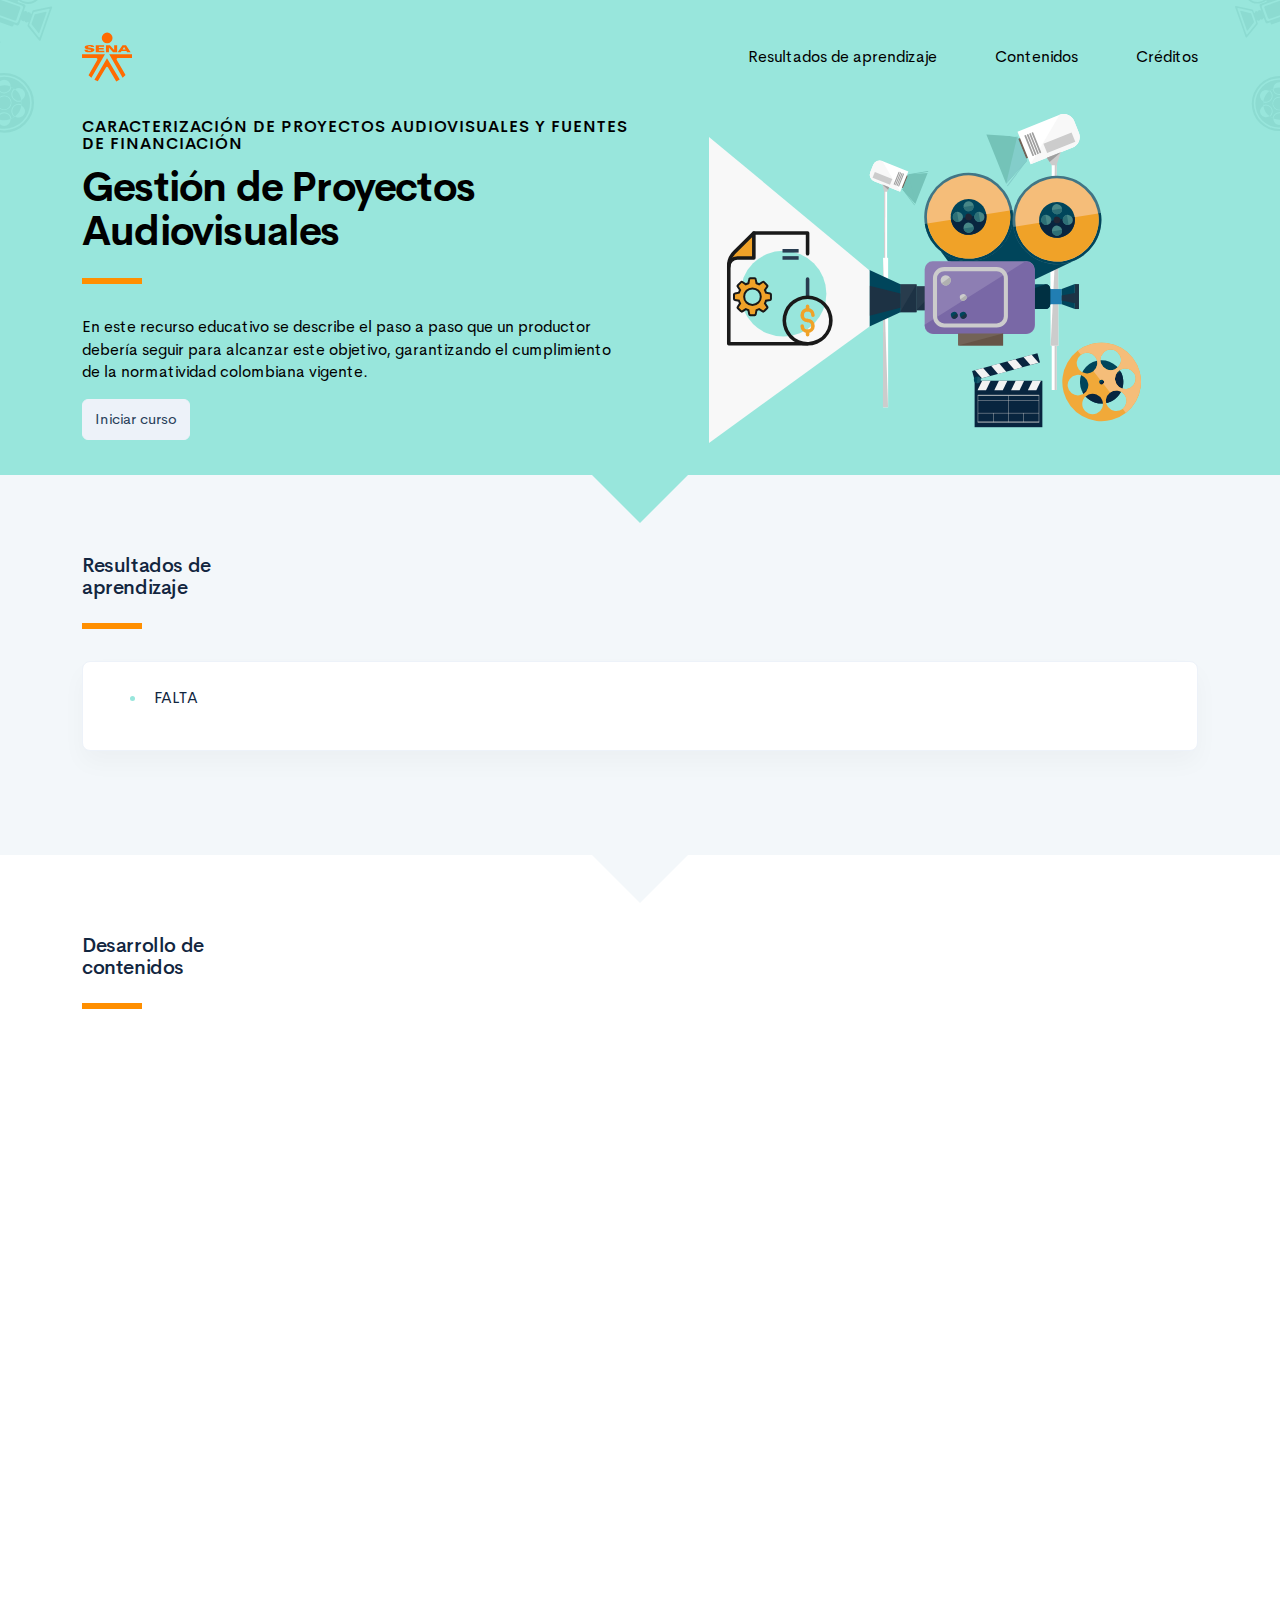
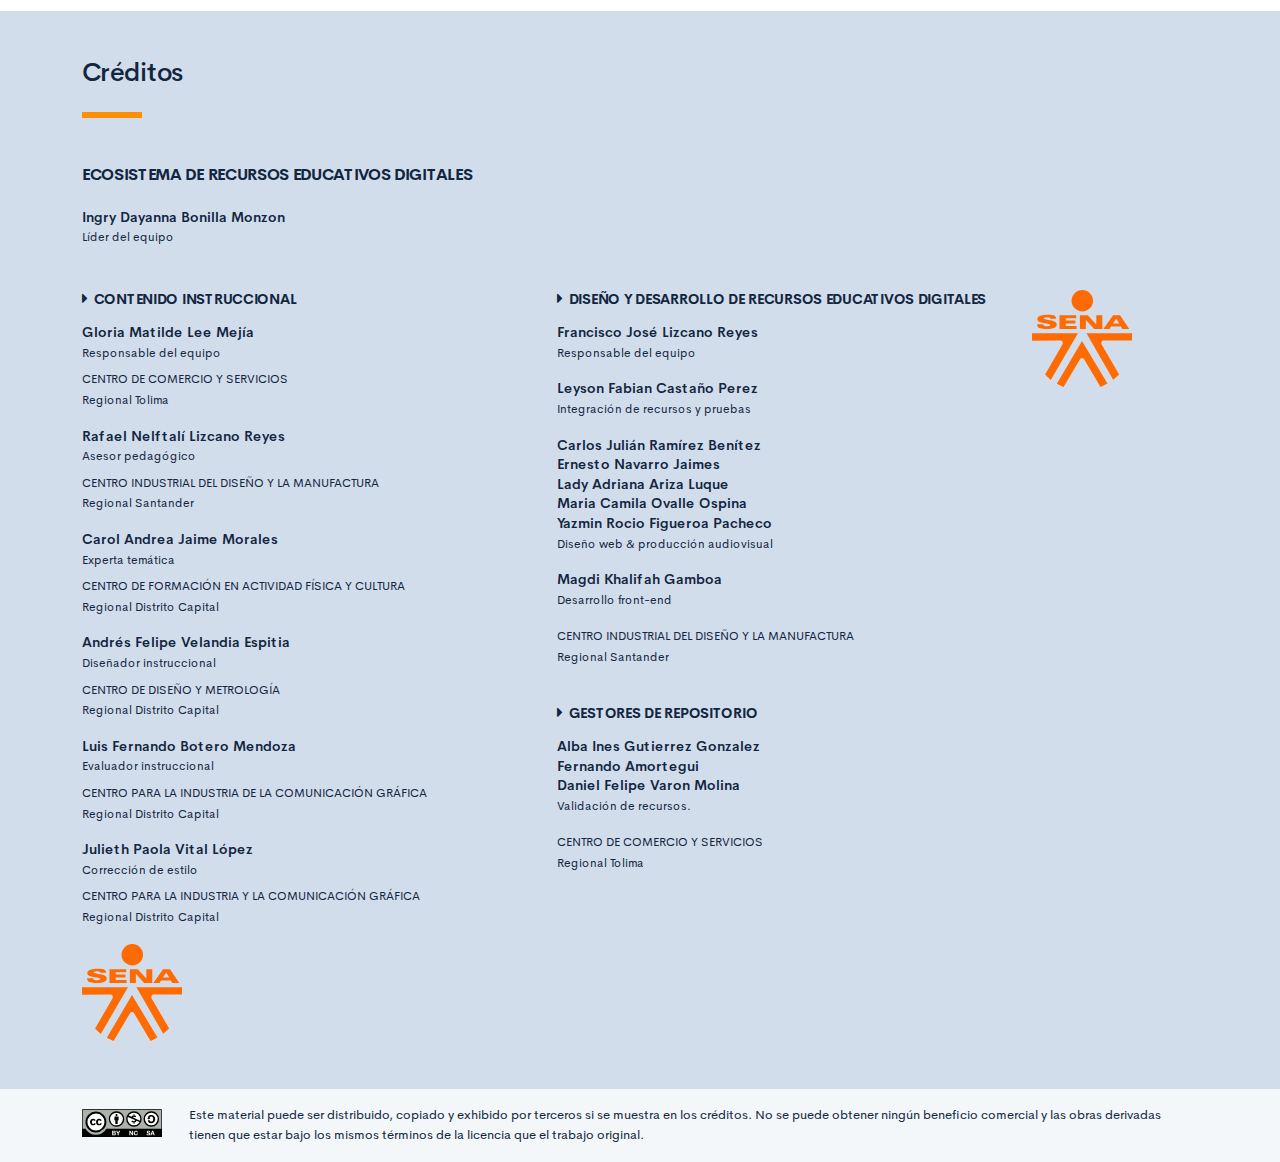
==== public/index.html @ c2b8467c "Cargue de contenidos" ====
<!DOCTYPE html>
<html lang="es">
    <head>
        <meta charset="UTF-8">
        <meta name="viewport" content="width=device-width, user-scalable=no, initial-scale=1.0, maximum-scale=1.0, minimum-scale=1.0">
        <title>Gestión de Proyectos Audiovisuales</title>
        <meta meta name="description" content="Caracterización de Proyectos Audiovisuales y Fuentes de Financiación.">
        <link rel="icon" type="image/svg+xml" href="assets/images/logos/senaLogo.svg">
        <link rel="stylesheet" href="assets/fonts/feather/feather.css">
        <link rel="stylesheet" href="assets/fonts/fontawesome/css/font-awesome.css">
        <link href="assets/css/fancybox.css" rel="stylesheet">
        <link href="assets/css/animate.css" rel="stylesheet">
        <link rel="stylesheet" href="assets/css/main.css">
    </head>
    <body class="theme-dark page-header-textura" id="page-home">
        <header class="curso-presentacion page-header" id="CursoPresentacion">
            <div class="page-textura">
                <div class="container">
                    <div class="curso-topbar justify-content-center justify-content-md-between"><a class="curso-topbar__logo"><svg xmlns="http://www.w3.org/2000/svg" width="168.273" height="164.177" viewBox="0 0 168.273 164.177">
                                <path id="SENA_LOGO" data-name="SENA LOGO" d="M85.349,1a18.09,18.09,0,1,0,18.09,18.09h0A18.1,18.1,0,0,0,85.349,1ZM25.617,42.983a33.722,33.722,0,0,0-9.386,1.024,11.156,11.156,0,0,0-5.12,2.56A5.346,5.346,0,0,0,10.086,52.2c.683,1.707,2.56,2.9,4.608,3.584,4.437,1.536,9.386,1.877,13.994,2.731a5.1,5.1,0,0,1,2.389,1.024,1.369,1.369,0,0,1-.683,2.048,9.146,9.146,0,0,1-5.291.683A8.354,8.354,0,0,1,20.5,61.244a1.962,1.962,0,0,1-.853-2.389H9.233A7.663,7.663,0,0,0,10.6,63.463a7.59,7.59,0,0,0,4.267,2.389A28.541,28.541,0,0,0,23.4,66.876,52.426,52.426,0,0,0,35,66.023a11.043,11.043,0,0,0,5.8-2.9,5.358,5.358,0,0,0-1.365-8.533,21.267,21.267,0,0,0-5.8-2.048c-3.072-.683-5.973-1.024-9.045-1.536a9.114,9.114,0,0,1-3.072-.853,1.226,1.226,0,0,1,0-2.219,9.369,9.369,0,0,1,4.437-.683,10.554,10.554,0,0,1,4.608.853A1.877,1.877,0,0,1,31.59,49.81h9.9a5.669,5.669,0,0,0-1.195-3.584A8.875,8.875,0,0,0,35.515,43.5c-3.584-.341-6.827-.512-9.9-.512Zm21.333.683V67.217H75.792V62.1H57.531V57.489H73.744V52.54H57.531V48.786H75.109v-5.12Zm47.615,0H81.253V67.217H91.322V51.346l13.824,15.872h13.824V43.666H108.9v15.7Zm42.495,0L120.676,67.217h10.581l2.56-4.267H150.2l2.389,4.267h11.776l-15.53-23.551ZM142.35,49.3l5.12,8.533h-10.41ZM.7,74.044l.171,12.8L49,86.673c2.389.512,3.925,2.048,3.413,5.8l-29.7,51.711,9.557,9.045L78.01,74.044Zm91.646,0L137.4,152.89l9.9-8.874L117.433,92.3c-.512-3.584.853-5.291,3.413-5.8l48.127.171V74.044ZM84.837,87.185,42.512,159.546l11.264,5.461,28.159-47.615a4.283,4.283,0,0,1,2.9-1.195,4.681,4.681,0,0,1,3.072,1.195l28.159,47.786,11.605-5.973Z" transform="translate(-0.7 -1)" fill="#FF6B00" />
                            </svg>
                        </a><a class="curso-topbar__menubar collapsed btn-menu-responsive d-none" data-toggle="collapse" href="#curso-topbar__nav" aria-expanded="false"><span></span><span></span><span></span></a>
                        <nav class="curso-topbar__nav collapse show d-none d-md-block" id="curso-topbar__nav">
                            <ul class="curso-topbar__list">
                                <li class="curso-topbar__item"><a class="curso-topbar__link" href="#ResultadosAprendizaje"><span class="text-black">Resultados de aprendizaje</span></a></li>
                                <li class="curso-topbar__item"><a class="curso-topbar__link" href="#IndiceTematico"><span class="text-black">Contenidos</span></a></li>
                                <li class="curso-topbar__item"><a class="curso-topbar__link" href="#Creditos"><span class="text-black">Créditos</span></a></li>
                            </ul>
                        </nav>
                    </div>
                    <!--include includes/page-home_header.pug                -->
                    <div class="curso-portada">
                        <div class="row align-items-center">
                            <div class="col-12 col-lg-6">
                                <h3 class="curso-subtitulo" id="curso-titulo-componente">Caracterización de Proyectos Audiovisuales y Fuentes de Financiación</h3>
                                <h1 class="curso-titulo" id="curso-titulo-tema">Gestión de Proyectos Audiovisuales</h1>
                                <div class="brand-line-primary"></div>
                                <p class="curso-descripcion">En este recurso educativo se describe el paso a paso que un productor debería seguir para alcanzar este objetivo, garantizando el cumplimiento de la normatividad colombiana vigente.</p><a class="curso-btn-iniciar btn btn-light" href="main.html"><span>Iniciar curso</span></a>
                            </div>
                            <div class="col-12 col-lg-6 text-center">
                                <div class="d-none d-lg-block"><img class="curso-imagen" src="assets/images/header/header_media.svg" /></div>
                            </div>
                        </div>
                    </div>
                </div>
            </div>
        </header>
        <section class="curso-resultados section bg-base-light" id="ResultadosAprendizaje">
            <div class="container">
                <h2> Resultados de <br>aprendizaje</h2>
                <div class="brand-line-primary"></div>
                <div class="card resultado-item">
                    <div class="card-body">
                        <ul class="bg-color-dark">
                            <li> <span>FALTA</span></li>
                        </ul>
                    </div>
                </div>
            </div>
        </section>
        <section class="curso-indice-tematico section" id="IndiceTematico">
            <div class="container">
                <h2>Desarrollo de <br>contenidos</h2>
                <div class="brand-line-primary"></div>
                <div class="row justify-content-center">
                    <div class="col-12 col-sm-10">
                        <div class="card wow flipInX" data-wow-delay=".4s">
                            <div class="card-body">
                                <ul class="list-group list-group-flush list my-n3 nav-temas">
                                    <li class="list-group-item nav-tema-item">
                                        <div class="row align-items-center">
                                            <div class="col-auto">
                                                <div class="avatar avatar-sm"><span class="nav-tema-item__icon avatar-title font-size-lg bg-secondary-soft rounded-circle text-primary font-weight-bold"> <i class="fa fa-play"></i></span></div>
                                            </div>
                                            <div class="col ml-n2"><span class="nav-tema-item__titulo"> <a href="main.html#page/introduccion/">Introducción</a></span></div>
                                            <div class="col-auto"> <a class="btn btn-light nav-tema-item__btn" href="main.html#page/introduccion/">Ver más</a></div>
                                        </div>
                                    </li>
                                    <li class="list-group-item nav-tema-item">
                                        <div class="row align-items-center">
                                            <div class="col-auto">
                                                <div class="avatar avatar-sm"><span class="nav-tema-item__icon avatar-title font-size-lg bg-secondary-soft rounded-circle text-primary font-weight-bold">1</span></div>
                                            </div>
                                            <div class="col ml-n2"><span class="nav-tema-item__titulo"> <a href="main.html#page/tema-1/">Fuentes de financiación</a></span></div>
                                            <div class="col-auto"> <a class="btn btn-light nav-tema-item__btn" href="main.html#page/tema-1/">Ver más</a></div>
                                        </div>
                                    </li>
                                    <li class="list-group-item nav-tema-item">
                                        <div class="row align-items-center">
                                            <div class="col-auto">
                                                <div class="avatar avatar-sm"><span class="nav-tema-item__icon avatar-title font-size-lg bg-secondary-soft rounded-circle text-primary font-weight-bold">2</span></div>
                                            </div>
                                            <div class="col ml-n2"><span class="nav-tema-item__titulo"> <a href="main.html#page/tema-2/">Estructura y cronograma de un proyecto audiovisual</a></span></div>
                                            <div class="col-auto"> <a class="btn btn-light nav-tema-item__btn" href="main.html#page/tema-2/">Ver más</a></div>
                                        </div>
                                    </li>
                                    <li class="list-group-item nav-tema-item">
                                        <div class="row align-items-center">
                                            <div class="col-auto">
                                                <div class="avatar avatar-sm"><span class="nav-tema-item__icon avatar-title font-size-lg bg-secondary-soft rounded-circle text-primary font-weight-bold">3</span></div>
                                            </div>
                                            <div class="col ml-n2"><span class="nav-tema-item__titulo"> <a href="main.html#page/tema-3/">Plan de promoción de un proyecto audiovisual</a></span></div>
                                            <div class="col-auto"> <a class="btn btn-light nav-tema-item__btn" href="main.html#page/tema-3/">Ver más</a></div>
                                        </div>
                                    </li>
                                    <li class="list-group-item nav-tema-item">
                                        <div class="row align-items-center">
                                            <div class="col-auto">
                                                <div class="avatar avatar-sm"><span class="nav-tema-item__icon avatar-title font-size-lg bg-secondary-soft rounded-circle text-primary font-weight-bold">4</span></div>
                                            </div>
                                            <div class="col ml-n2"><span class="nav-tema-item__titulo"> <a href="main.html#page/tema-4/">Presupuesto de un proyecto audiovisual</a></span></div>
                                            <div class="col-auto"> <a class="btn btn-light nav-tema-item__btn" href="main.html#page/tema-4/">Ver más</a></div>
                                        </div>
                                    </li>
                                    <li class="list-group-item nav-tema-item">
                                        <div class="row align-items-center">
                                            <div class="col-auto">
                                                <div class="avatar avatar-sm"><span class="nav-tema-item__icon avatar-title font-size-lg bg-secondary-soft rounded-circle text-primary font-weight-bold"> <i class="fa fa-question"></i></span></div>
                                            </div>
                                            <div class="col ml-n2"><span class="nav-tema-item__titulo"> <a href="main.html#page/actividad-1/">Actividad didáctica</a></span></div>
                                            <div class="col-auto"> <a class="btn btn-light nav-tema-item__btn" href="main.html#page/actividad-1/">Ver más</a></div>
                                        </div>
                                    </li>
                                </ul>
                            </div>
                        </div>
                    </div>
                </div>
            </div>
        </section>
        <footer class="footer" id="Creditos">
            <div class="container">
                <h1>Créditos </h1>
                <div class="brand-line-primary"></div>
                <div class="row">
                    <div class="col-12 col-md-5">
                        <h3 class="footer-subtitulo mb-4">ECOSISTEMA DE RECURSOS EDUCATIVOS DIGITALES </h3>
                        <p class="footer-texto mb-2"><strong>Ingry Dayanna Bonilla Monzon </strong><br /> <span class="text-small">Líder del equipo</span></p>
                    </div>
                </div>
                <div class="row mt-5">
                    <div class="col-12 col-md-5">
                        <h4 class="footer-subtitulo-2 mt-0">
                            <div class="fa fa-caret-right mr-2"></div>Contenido Instruccional
                        </h4>
                        <p class="footer-texto mb-2"><strong>Gloria Matilde Lee Mejía </strong><br /> <span class="text-small">Responsable del equipo</span></p>
                        <p class="footer-texto"><span class="text-small text-uppercase">Centro de Comercio y Servicios</span><br /><span class="text-small">Regional Tolima</span></p>
                        <p class="footer-texto mb-2"><strong>Rafael Nelftalí Lizcano Reyes</strong><br /> <span class="text-small">Asesor pedagógico<br /></span></p>
                        <p class="footer-texto"><span class="text-small text-uppercase">CENTRO INDUSTRIAL DEL DISEÑO Y LA MANUFACTURA </span><br /><span class="text-small">Regional Santander </span></p>
                        <p class="footer-texto mb-2"><strong>Carol Andrea Jaime Morales </strong><br /><span class="text-small">Experta temática<br /></span></p>
                        <p class="footer-texto"><span class="text-small text-uppercase">Centro de Formación en Actividad Física y Cultura </span><br /><span class="text-small">Regional Distrito Capital</span></p>
                        <p class="footer-texto mb-2"><strong>Andrés Felipe Velandia Espitia</strong><br /> <span class="text-small">Diseñador instruccional<br /></span></p>
                        <p class="footer-texto"><span class="text-small text-uppercase">Centro de Diseño y Metrología </span><br /><span class="text-small">Regional Distrito Capital</span></p>
                        <p class="footer-texto mb-2"><strong>Luis Fernando Botero Mendoza </strong><br /> <span class="text-small">Evaluador instruccional<br /></span></p>
                        <p class="footer-texto"><span class="text-small text-uppercase">Centro para la Industria de la Comunicación Gráfica</span><br /><span class="text-small">Regional Distrito Capital</span></p>
                        <p class="footer-texto mb-2"><strong>Julieth Paola Vital López</strong><br /> <span class="text-small">Corrección de estilo<br /></span></p>
                        <p class="footer-texto"><span class="text-small text-uppercase">Centro para la Industria y la Comunicación Gráfica </span><br /><span class="text-small">Regional Distrito Capital </span></p>
                    </div>
                    <div class="col-12 col-md-5">
                        <h4 class="footer-subtitulo-2 mt-0">
                            <div class="fa fa-caret-right mr-2"></div>Diseño y desarrollo de recursos educativos digitales
                        </h4>
                        <p class="footer-texto"><strong>Francisco José Lizcano Reyes </strong><br /> <span class="text-small">Responsable del equipo<br /></span></p>
                        <p class="footer-texto"><strong>Leyson Fabian Castaño Perez</strong><br /> <span class="text-small">Integración de recursos y pruebas<br /></span></p>
                        <p class="footer-texto"> <strong>Carlos Julián Ramírez Benítez</strong><br />
                            <strong>Ernesto Navarro Jaimes</strong><br />
                            <strong>Lady Adriana Ariza Luque </strong><br />
                            <strong>Maria Camila Ovalle Ospina </strong><br />
                            <strong>Yazmin Rocio Figueroa Pacheco</strong><br /><span class="text-small">Diseño web & producción audiovisual<br /></span></p>
                        <p class="footer-texto"><strong>Magdi Khalifah Gamboa</strong><br /> <span class="text-small">Desarrollo front-end<br /></span></p>
                        <p class="footer-texto"><span class="text-small text-uppercase">CENTRO INDUSTRIAL DEL DISEÑO Y LA MANUFACTURA </span><br /><span class="text-small">Regional Santander</span></p>
                        <h4 class="footer-subtitulo-2 mt-5">
                            <div class="fa fa-caret-right mr-2"></div>Gestores de repositorio
                        </h4>
                        <p class="footer-texto"><strong>Alba Ines Gutierrez Gonzalez </strong><br />
                            <strong>Fernando Amortegui </strong><br />
                            <strong>Daniel Felipe Varon Molina </strong><br /> <span class="text-small">Validación de recursos.<br /></span></p>
                        <p class="footer-texto"><span class="text-small text-uppercase">Centro de comercio y servicios </span><br /><span class="text-small">Regional Tolima</span></p>
                    </div>
                    <div class="col-12 col-md-2">
                        <div class="d-flex flex-column justify-content-center"><img src="assets/images/logos/senaLogo.svg" style="max-width:100px" /></div>
                    </div>
                    <div class="col-12 col-md-2">
                        <div class="d-flex flex-column justify-content-center"><img src="assets/images/logos/senaLogo.svg" style="max-width:100px" /></div>
                    </div>
                </div>
            </div>
        </footer>
        <section id="cc">
            <div class="container">
                <div class="d-flex flex-column flex-sm-row"><span class="pr-3"><i class="icon cc"></i></span><span>Este material puede ser distribuido, copiado y exhibido por terceros si se muestra en los créditos. No se puede obtener ningún beneficio comercial y las obras derivadas tienen que estar bajo los mismos términos de la licencia que el trabajo original.</span></div>
            </div>
        </section>
        <script src="assets/js/vendor.js"></script>
        <script src="assets/js/global.js"> </script>
        <script src="assets/js/pages.js"></script>
    </body>
</html>
---- public/assets/fonts/feather/feather.css ----
@font-face {
  font-family: 'Feather';
  src:
    url('fonts/Feather.ttf?sdxovp') format('truetype'),
    url('fonts/Feather.woff?sdxovp') format('woff'),
    url('fonts/Feather.svg?sdxovp#Feather') format('svg');
  font-weight: normal;
  font-style: normal;
}

.fe {
  /* use !important to prevent issues with browser extensions that change fonts */
  font-family: 'Feather' !important;
  speak: none;
  font-style: normal;
  font-weight: normal;
  font-variant: normal;
  text-transform: none;
  line-height: 1;

  /* Better Font Rendering =========== */
  -webkit-font-smoothing: antialiased;
  -moz-osx-font-smoothing: grayscale;
}

.fe-activity:before {
  content: "\e900";
}
.fe-airplay:before {
  content: "\e901";
}
.fe-alert-circle:before {
  content: "\e902";
}
.fe-alert-octagon:before {
  content: "\e903";
}
.fe-alert-triangle:before {
  content: "\e904";
}
.fe-align-center:before {
  content: "\e905";
}
.fe-align-justify:before {
  content: "\e906";
}
.fe-align-left:before {
  content: "\e907";
}
.fe-align-right:before {
  content: "\e908";
}
.fe-anchor:before {
  content: "\e909";
}
.fe-aperture:before {
  content: "\e90a";
}
.fe-archive:before {
  content: "\e90b";
}
.fe-arrow-down:before {
  content: "\e90c";
}
.fe-arrow-down-circle:before {
  content: "\e90d";
}
.fe-arrow-down-left:before {
  content: "\e90e";
}
.fe-arrow-down-right:before {
  content: "\e90f";
}
.fe-arrow-left:before {
  content: "\e910";
}
.fe-arrow-left-circle:before {
  content: "\e911";
}
.fe-arrow-right:before {
  content: "\e912";
}
.fe-arrow-right-circle:before {
  content: "\e913";
}
.fe-arrow-up:before {
  content: "\e914";
}
.fe-arrow-up-circle:before {
  content: "\e915";
}
.fe-arrow-up-left:before {
  content: "\e916";
}
.fe-arrow-up-right:before {
  content: "\e917";
}
.fe-at-sign:before {
  content: "\e918";
}
.fe-award:before {
  content: "\e919";
}
.fe-bar-chart:before {
  content: "\e91a";
}
.fe-bar-chart-2:before {
  content: "\e91b";
}
.fe-battery:before {
  content: "\e91c";
}
.fe-battery-charging:before {
  content: "\e91d";
}
.fe-bell:before {
  content: "\e91e";
}
.fe-bell-off:before {
  content: "\e91f";
}
.fe-bluetooth:before {
  content: "\e920";
}
.fe-bold:before {
  content: "\e921";
}
.fe-book:before {
  content: "\e922";
}
.fe-book-open:before {
  content: "\e923";
}
.fe-bookmark:before {
  content: "\e924";
}
.fe-box:before {
  content: "\e925";
}
.fe-briefcase:before {
  content: "\e926";
}
.fe-calendar:before {
  content: "\e927";
}
.fe-camera:before {
  content: "\e928";
}
.fe-camera-off:before {
  content: "\e929";
}
.fe-cast:before {
  content: "\e92a";
}
.fe-check:before {
  content: "\e92b";
}
.fe-check-circle:before {
  content: "\e92c";
}
.fe-check-square:before {
  content: "\e92d";
}
.fe-chevron-down:before {
  content: "\e92e";
}
.fe-chevron-left:before {
  content: "\e92f";
}
.fe-chevron-right:before {
  content: "\e930";
}
.fe-chevron-up:before {
  content: "\e931";
}
.fe-chevrons-down:before {
  content: "\e932";
}
.fe-chevrons-left:before {
  content: "\e933";
}
.fe-chevrons-right:before {
  content: "\e934";
}
.fe-chevrons-up:before {
  content: "\e935";
}
.fe-chrome:before {
  content: "\e936";
}
.fe-circle:before {
  content: "\e937";
}
.fe-clipboard:before {
  content: "\e938";
}
.fe-clock:before {
  content: "\e939";
}
.fe-cloud:before {
  content: "\e93a";
}
.fe-cloud-drizzle:before {
  content: "\e93b";
}
.fe-cloud-lightning:before {
  content: "\e93c";
}
.fe-cloud-off:before {
  content: "\e93d";
}
.fe-cloud-rain:before {
  content: "\e93e";
}
.fe-cloud-snow:before {
  content: "\e93f";
}
.fe-code:before {
  content: "\e940";
}
.fe-codepen:before {
  content: "\e941";
}
.fe-command:before {
  content: "\e942";
}
.fe-compass:before {
  content: "\e943";
}
.fe-copy:before {
  content: "\e944";
}
.fe-corner-down-left:before {
  content: "\e945";
}
.fe-corner-down-right:before {
  content: "\e946";
}
.fe-corner-left-down:before {
  content: "\e947";
}
.fe-corner-left-up:before {
  content: "\e948";
}
.fe-corner-right-down:before {
  content: "\e949";
}
.fe-corner-right-up:before {
  content: "\e94a";
}
.fe-corner-up-left:before {
  content: "\e94b";
}
.fe-corner-up-right:before {
  content: "\e94c";
}
.fe-cpu:before {
  content: "\e94d";
}
.fe-credit-card:before {
  content: "\e94e";
}
.fe-crop:before {
  content: "\e94f";
}
.fe-crosshair:before {
  content: "\e950";
}
.fe-database:before {
  content: "\e951";
}
.fe-delete:before {
  content: "\e952";
}
.fe-disc:before {
  content: "\e953";
}
.fe-dollar-sign:before {
  content: "\e954";
}
.fe-download:before {
  content: "\e955";
}
.fe-download-cloud:before {
  content: "\e956";
}
.fe-droplet:before {
  content: "\e957";
}
.fe-edit:before {
  content: "\e958";
}
.fe-edit-2:before {
  content: "\e959";
}
.fe-edit-3:before {
  content: "\e95a";
}
.fe-external-link:before {
  content: "\e95b";
}
.fe-eye:before {
  content: "\e95c";
}
.fe-eye-off:before {
  content: "\e95d";
}
.fe-facebook:before {
  content: "\e95e";
}
.fe-fast-forward:before {
  content: "\e95f";
}
.fe-feather:before {
  content: "\e960";
}
.fe-file:before {
  content: "\e961";
}
.fe-file-minus:before {
  content: "\e962";
}
.fe-file-plus:before {
  content: "\e963";
}
.fe-file-text:before {
  content: "\e964";
}
.fe-film:before {
  content: "\e965";
}
.fe-filter:before {
  content: "\e966";
}
.fe-flag:before {
  content: "\e967";
}
.fe-folder:before {
  content: "\e968";
}
.fe-folder-minus:before {
  content: "\e969";
}
.fe-folder-plus:before {
  content: "\e96a";
}
.fe-gift:before {
  content: "\e96b";
}
.fe-git-branch:before {
  content: "\e96c";
}
.fe-git-commit:before {
  content: "\e96d";
}
.fe-git-merge:before {
  content: "\e96e";
}
.fe-git-pull-request:before {
  content: "\e96f";
}
.fe-github:before {
  content: "\e970";
}
.fe-gitlab:before {
  content: "\e971";
}
.fe-globe:before {
  content: "\e972";
}
.fe-grid:before {
  content: "\e973";
}
.fe-hard-drive:before {
  content: "\e974";
}
.fe-hash:before {
  content: "\e975";
}
.fe-headphones:before {
  content: "\e976";
}
.fe-heart:before {
  content: "\e977";
}
.fe-help-circle:before {
  content: "\e978";
}
.fe-home:before {
  content: "\e979";
}
.fe-image:before {
  content: "\e97a";
}
.fe-inbox:before {
  content: "\e97b";
}
.fe-info:before {
  content: "\e97c";
}
.fe-instagram:before {
  content: "\e97d";
}
.fe-italic:before {
  content: "\e97e";
}
.fe-layers:before {
  content: "\e97f";
}
.fe-layout:before {
  content: "\e980";
}
.fe-life-buoy:before {
  content: "\e981";
}
.fe-link:before {
  content: "\e982";
}
.fe-link-2:before {
  content: "\e983";
}
.fe-linkedin:before {
  content: "\e984";
}
.fe-list:before {
  content: "\e985";
}
.fe-loader:before {
  content: "\e986";
}
.fe-lock:before {
  content: "\e987";
}
.fe-log-in:before {
  content: "\e988";
}
.fe-log-out:before {
  content: "\e989";
}
.fe-mail:before {
  content: "\e98a";
}
.fe-map:before {
  content: "\e98b";
}
.fe-map-pin:before {
  content: "\e98c";
}
.fe-maximize:before {
  content: "\e98d";
}
.fe-maximize-2:before {
  content: "\e98e";
}
.fe-menu:before {
  content: "\e98f";
}
.fe-message-circle:before {
  content: "\e990";
}
.fe-message-square:before {
  content: "\e991";
}
.fe-mic:before {
  content: "\e992";
}
.fe-mic-off:before {
  content: "\e993";
}
.fe-minimize:before {
  content: "\e994";
}
.fe-minimize-2:before {
  content: "\e995";
}
.fe-minus:before {
  content: "\e996";
}
.fe-minus-circle:before {
  content: "\e997";
}
.fe-minus-square:before {
  content: "\e998";
}
.fe-monitor:before {
  content: "\e999";
}
.fe-moon:before {
  content: "\e99a";
}
.fe-more-horizontal:before {
  content: "\e99b";
}
.fe-more-vertical:before {
  content: "\e99c";
}
.fe-move:before {
  content: "\e99d";
}
.fe-music:before {
  content: "\e99e";
}
.fe-navigation:before {
  content: "\e99f";
}
.fe-navigation-2:before {
  content: "\e9a0";
}
.fe-octagon:before {
  content: "\e9a1";
}
.fe-package:before {
  content: "\e9a2";
}
.fe-paperclip:before {
  content: "\e9a3";
}
.fe-pause:before {
  content: "\e9a4";
}
.fe-pause-circle:before {
  content: "\e9a5";
}
.fe-percent:before {
  content: "\e9a6";
}
.fe-phone:before {
  content: "\e9a7";
}
.fe-phone-call:before {
  content: "\e9a8";
}
.fe-phone-forwarded:before {
  content: "\e9a9";
}
.fe-phone-incoming:before {
  content: "\e9aa";
}
.fe-phone-missed:before {
  content: "\e9ab";
}
.fe-phone-off:before {
  content: "\e9ac";
}
.fe-phone-outgoing:before {
  content: "\e9ad";
}
.fe-pie-chart:before {
  content: "\e9ae";
}
.fe-play:before {
  content: "\e9af";
}
.fe-play-circle:before {
  content: "\e9b0";
}
.fe-plus:before {
  content: "\e9b1";
}
.fe-plus-circle:before {
  content: "\e9b2";
}
.fe-plus-square:before {
  content: "\e9b3";
}
.fe-pocket:before {
  content: "\e9b4";
}
.fe-power:before {
  content: "\e9b5";
}
.fe-printer:before {
  content: "\e9b6";
}
.fe-radio:before {
  content: "\e9b7";
}
.fe-refresh-ccw:before {
  content: "\e9b8";
}
.fe-refresh-cw:before {
  content: "\e9b9";
}
.fe-repeat:before {
  content: "\e9ba";
}
.fe-rewind:before {
  content: "\e9bb";
}
.fe-rotate-ccw:before {
  content: "\e9bc";
}
.fe-rotate-cw:before {
  content: "\e9bd";
}
.fe-rss:before {
  content: "\e9be";
}
.fe-save:before {
  content: "\e9bf";
}
.fe-scissors:before {
  content: "\e9c0";
}
.fe-search:before {
  content: "\e9c1";
}
.fe-send:before {
  content: "\e9c2";
}
.fe-server:before {
  content: "\e9c3";
}
.fe-settings:before {
  content: "\e9c4";
}
.fe-share:before {
  content: "\e9c5";
}
.fe-share-2:before {
  content: "\e9c6";
}
.fe-shield:before {
  content: "\e9c7";
}
.fe-shield-off:before {
  content: "\e9c8";
}
.fe-shopping-bag:before {
  content: "\e9c9";
}
.fe-shopping-cart:before {
  content: "\e9ca";
}
.fe-shuffle:before {
  content: "\e9cb";
}
.fe-sidebar:before {
  content: "\e9cc";
}
.fe-skip-back:before {
  content: "\e9cd";
}
.fe-skip-forward:before {
  content: "\e9ce";
}
.fe-slack:before {
  content: "\e9cf";
}
.fe-slash:before {
  content: "\e9d0";
}
.fe-sliders:before {
  content: "\e9d1";
}
.fe-smartphone:before {
  content: "\e9d2";
}
.fe-speaker:before {
  content: "\e9d3";
}
.fe-square:before {
  content: "\e9d4";
}
.fe-star:before {
  content: "\e9d5";
}
.fe-stop-circle:before {
  content: "\e9d6";
}
.fe-sun:before {
  content: "\e9d7";
}
.fe-sunrise:before {
  content: "\e9d8";
}
.fe-sunset:before {
  content: "\e9d9";
}
.fe-tablet:before {
  content: "\e9da";
}
.fe-tag:before {
  content: "\e9db";
}
.fe-target:before {
  content: "\e9dc";
}
.fe-terminal:before {
  content: "\e9dd";
}
.fe-thermometer:before {
  content: "\e9de";
}
.fe-thumbs-down:before {
  content: "\e9df";
}
.fe-thumbs-up:before {
  content: "\e9e0";
}
.fe-toggle-left:before {
  content: "\e9e1";
}
.fe-toggle-right:before {
  content: "\e9e2";
}
.fe-trash:before {
  content: "\e9e3";
}
.fe-trash-2:before {
  content: "\e9e4";
}
.fe-trending-down:before {
  content: "\e9e5";
}
.fe-trending-up:before {
  content: "\e9e6";
}
.fe-triangle:before {
  content: "\e9e7";
}
.fe-truck:before {
  content: "\e9e8";
}
.fe-tv:before {
  content: "\e9e9";
}
.fe-twitter:before {
  content: "\e9ea";
}
.fe-type:before {
  content: "\e9eb";
}
.fe-umbrella:before {
  content: "\e9ec";
}
.fe-underline:before {
  content: "\e9ed";
}
.fe-unlock:before {
  content: "\e9ee";
}
.fe-upload:before {
  content: "\e9ef";
}
.fe-upload-cloud:before {
  content: "\e9f0";
}
.fe-user:before {
  content: "\e9f1";
}
.fe-user-check:before {
  content: "\e9f2";
}
.fe-user-minus:before {
  content: "\e9f3";
}
.fe-user-plus:before {
  content: "\e9f4";
}
.fe-user-x:before {
  content: "\e9f5";
}
.fe-users:before {
  content: "\e9f6";
}
.fe-video:before {
  content: "\e9f7";
}
.fe-video-off:before {
  content: "\e9f8";
}
.fe-voicemail:before {
  content: "\e9f9";
}
.fe-volume:before {
  content: "\e9fa";
}
.fe-volume-1:before {
  content: "\e9fb";
}
.fe-volume-2:before {
  content: "\e9fc";
}
.fe-volume-x:before {
  content: "\e9fd";
}
.fe-watch:before {
  content: "\e9fe";
}
.fe-wifi:before {
  content: "\e9ff";
}
.fe-wifi-off:before {
  content: "\ea00";
}
.fe-wind:before {
  content: "\ea01";
}
.fe-x:before {
  content: "\ea02";
}
.fe-x-circle:before {
  content: "\ea03";
}
.fe-x-square:before {
  content: "\ea04";
}
.fe-youtube:before {
  content: "\ea05";
}
.fe-zap:before {
  content: "\ea06";
}
.fe-zap-off:before {
  content: "\ea07";
}
.fe-zoom-in:before {
  content: "\ea08";
}
.fe-zoom-out:before {
  content: "\ea09";
}
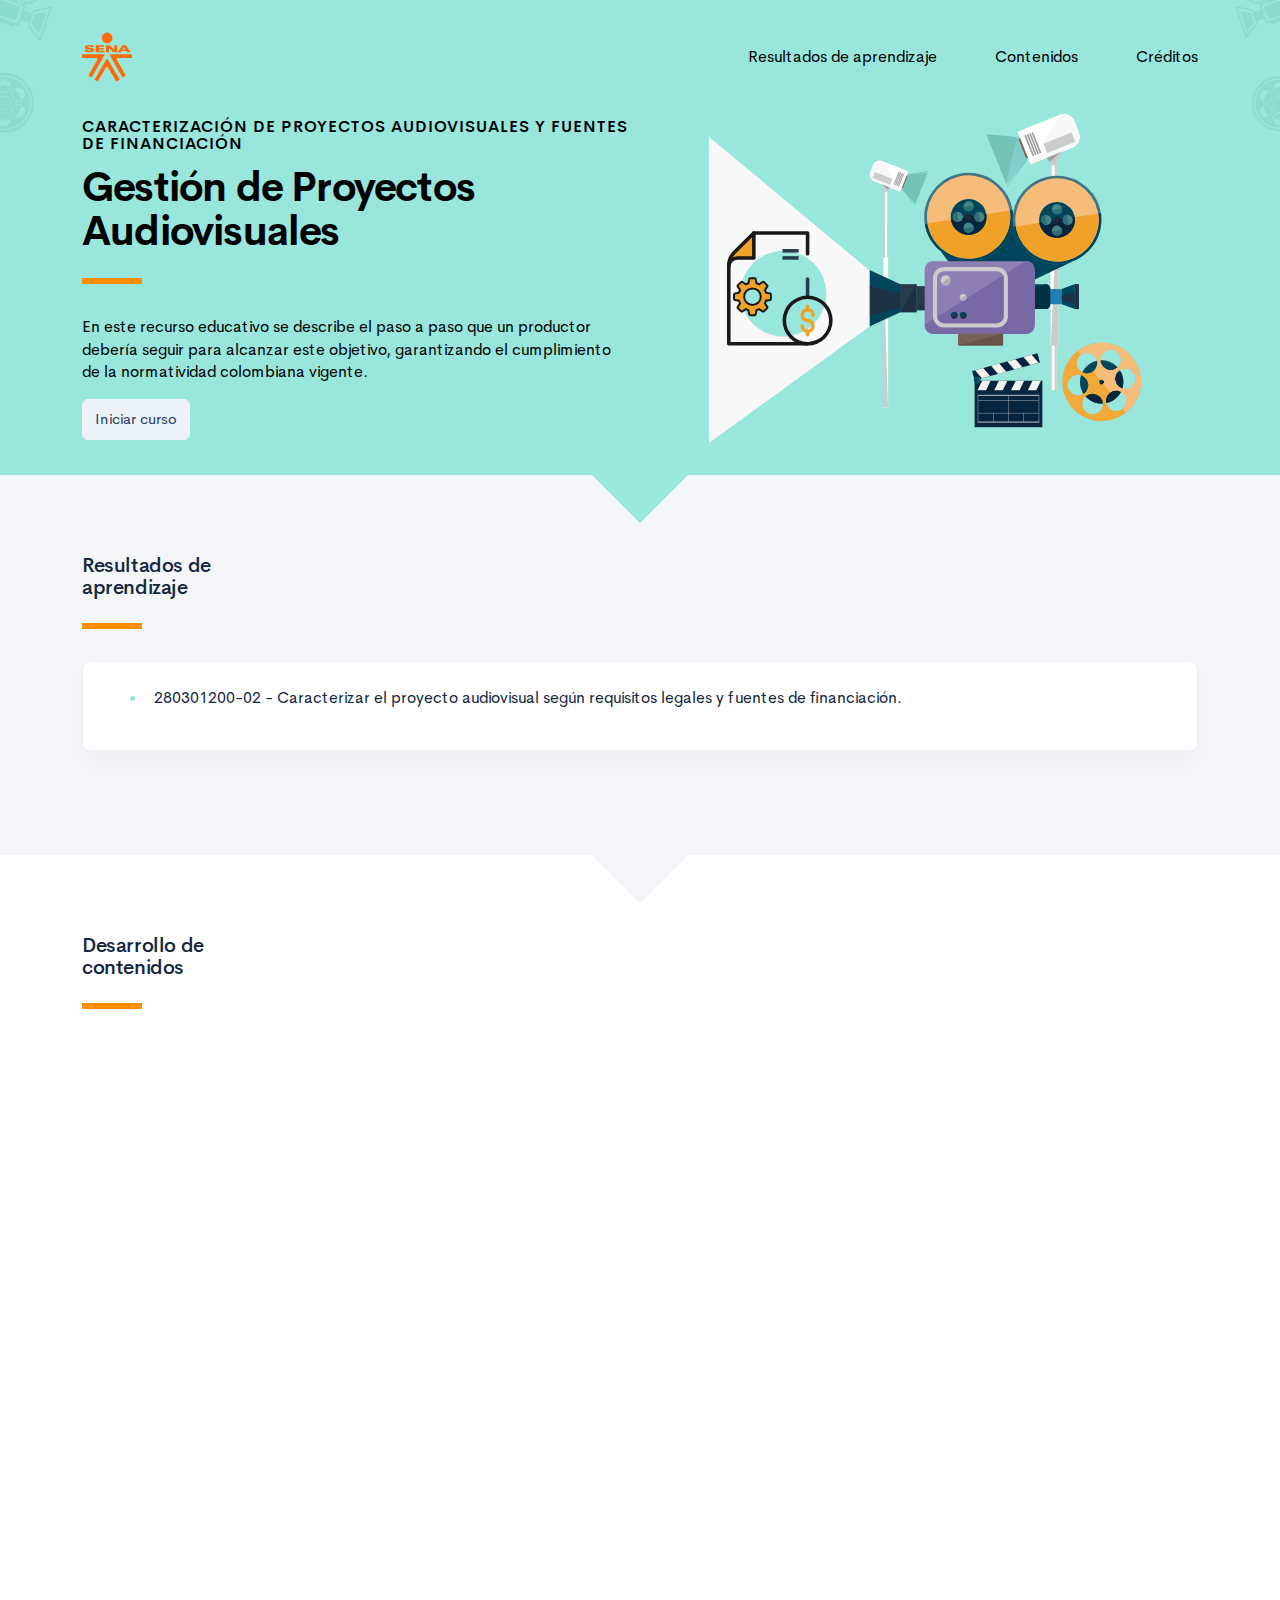
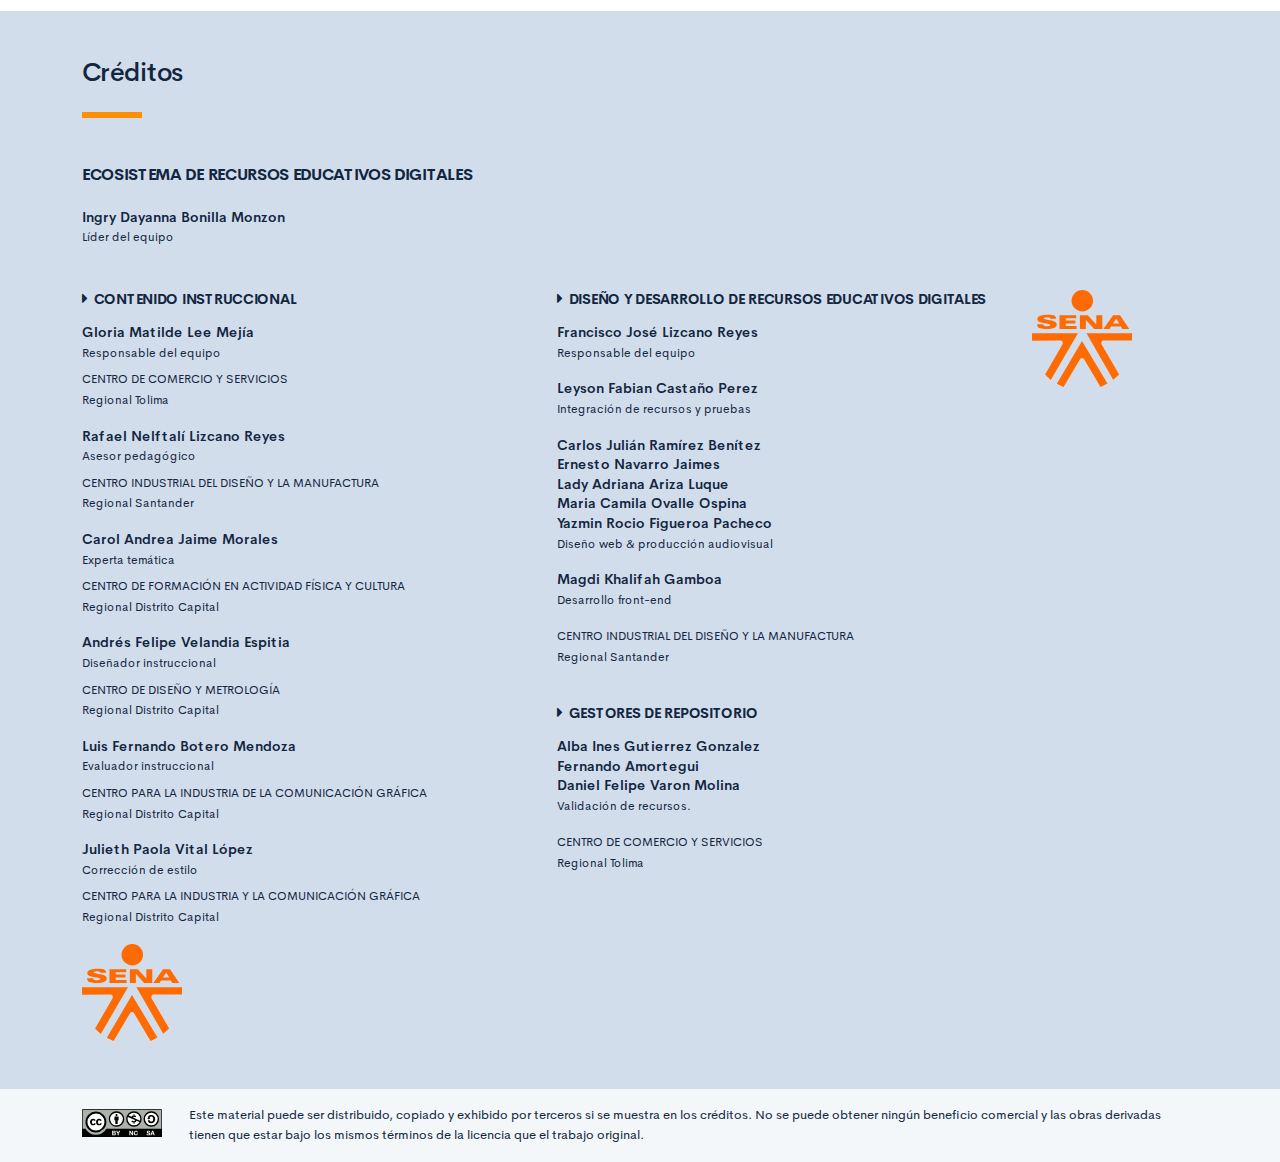
==== commit 1fc8d6ef: "diseño instruccional" ====
--- a/public/index.html
+++ b/public/index.html
@@ -52,7 +52,7 @@
                 <div class="card resultado-item">
                     <div class="card-body">
                         <ul class="bg-color-dark">
-                            <li> <span>FALTA</span></li>
+                            <li> <span>280301200-02 - Caracterizar el proyecto audiovisual según requisitos legales y fuentes de financiación. </span></li>
                         </ul>
                     </div>
                 </div>
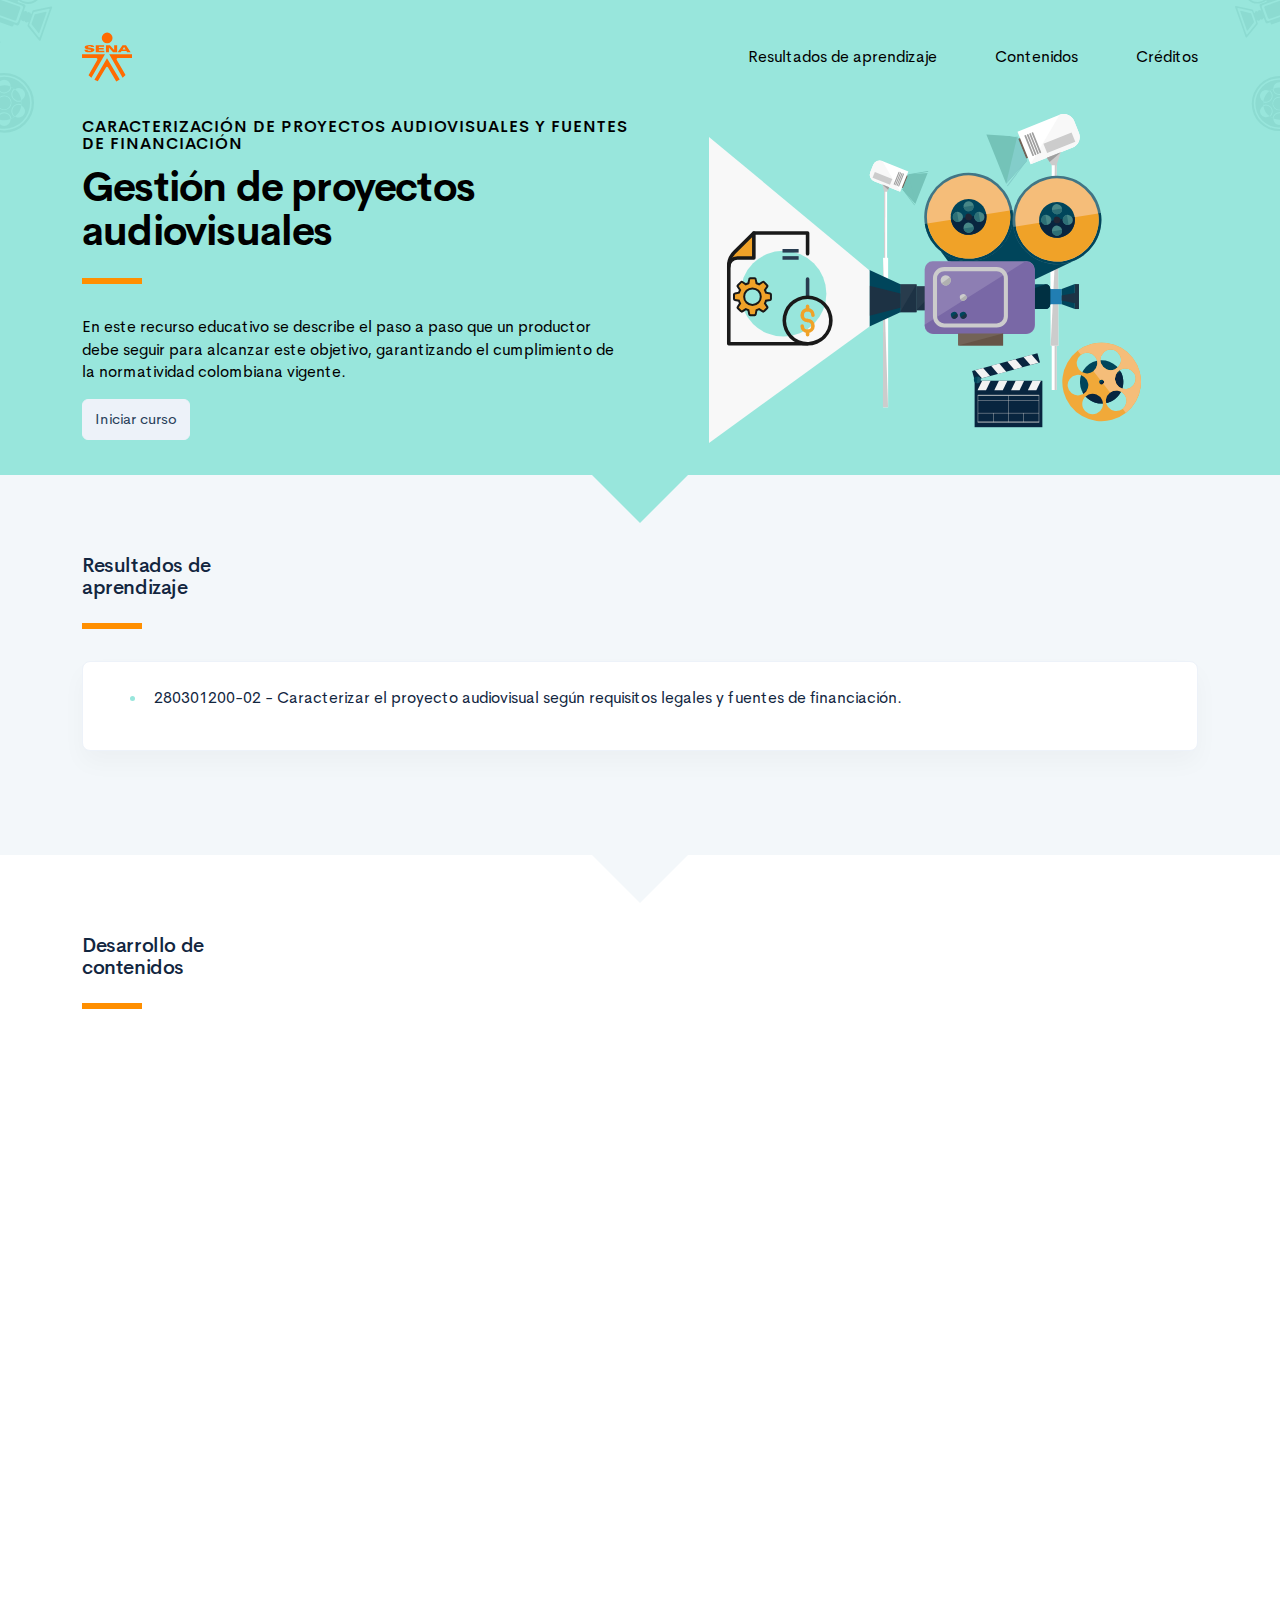
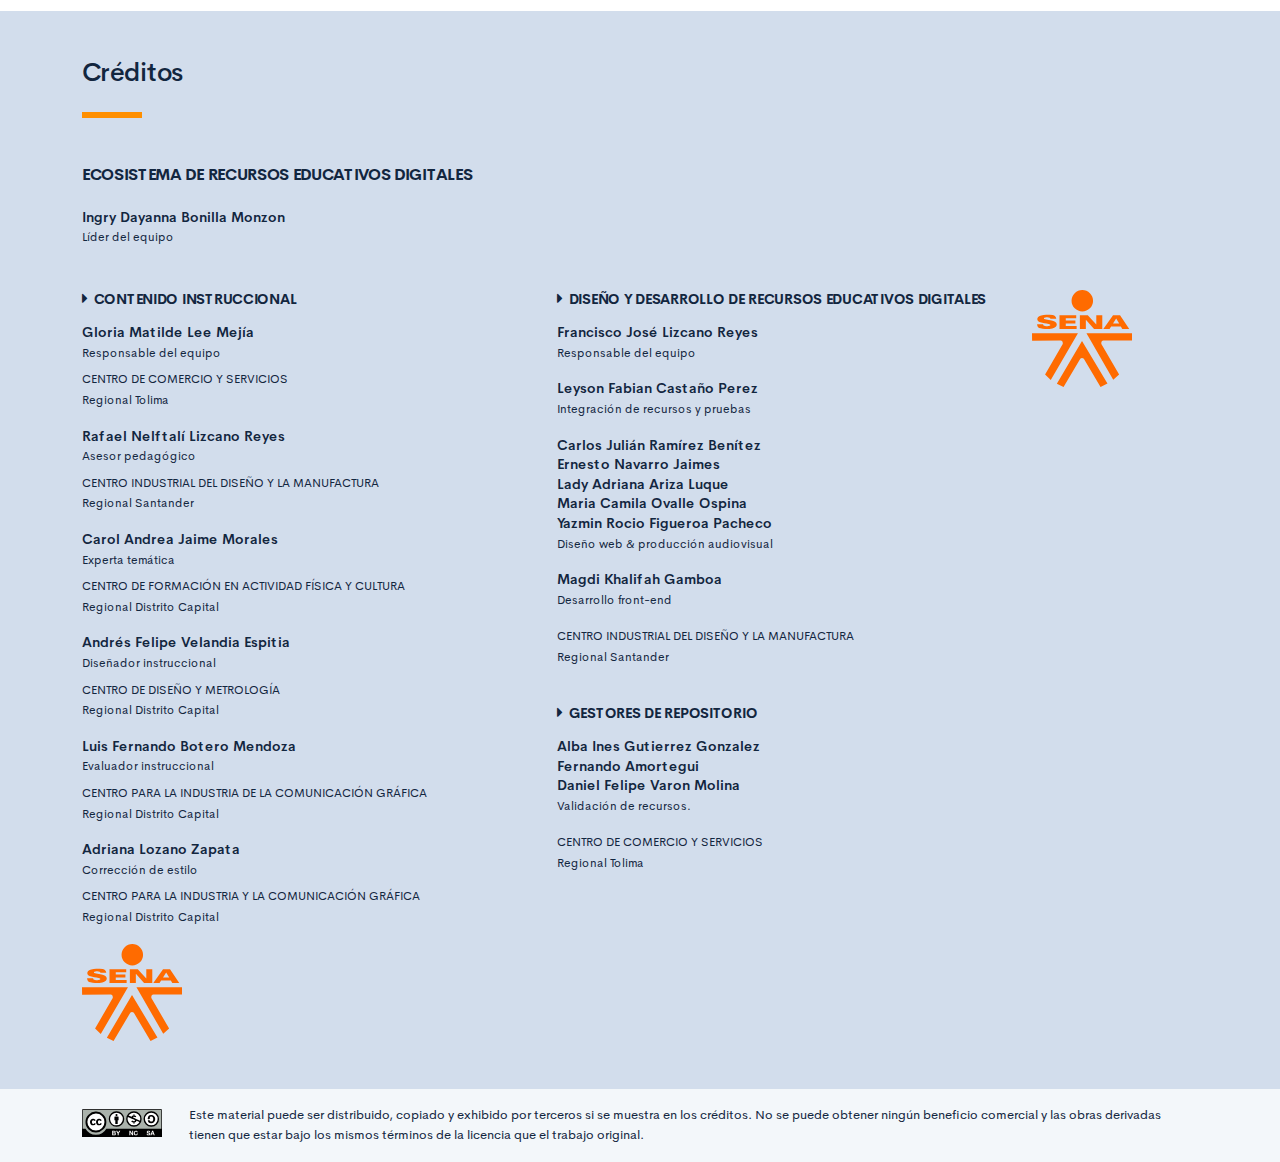
==== commit 7de8ec8d: "Ajustes correccion estilo" ====
--- a/public/index.html
+++ b/public/index.html
@@ -3,7 +3,7 @@
     <head>
         <meta charset="UTF-8">
         <meta name="viewport" content="width=device-width, user-scalable=no, initial-scale=1.0, maximum-scale=1.0, minimum-scale=1.0">
-        <title>Gestión de Proyectos Audiovisuales</title>
+        <title>Gestión de proyectos audiovisuales </title>
         <meta meta name="description" content="Caracterización de Proyectos Audiovisuales y Fuentes de Financiación.">
         <link rel="icon" type="image/svg+xml" href="assets/images/logos/senaLogo.svg">
         <link rel="stylesheet" href="assets/fonts/feather/feather.css">
@@ -33,9 +33,9 @@
                         <div class="row align-items-center">
                             <div class="col-12 col-lg-6">
                                 <h3 class="curso-subtitulo" id="curso-titulo-componente">Caracterización de Proyectos Audiovisuales y Fuentes de Financiación</h3>
-                                <h1 class="curso-titulo" id="curso-titulo-tema">Gestión de Proyectos Audiovisuales</h1>
+                                <h1 class="curso-titulo" id="curso-titulo-tema">Gestión de proyectos audiovisuales </h1>
                                 <div class="brand-line-primary"></div>
-                                <p class="curso-descripcion">En este recurso educativo se describe el paso a paso que un productor debería seguir para alcanzar este objetivo, garantizando el cumplimiento de la normatividad colombiana vigente.</p><a class="curso-btn-iniciar btn btn-light" href="main.html"><span>Iniciar curso</span></a>
+                                <p class="curso-descripcion">En este recurso educativo se describe el paso a paso que un productor debe seguir para alcanzar este objetivo, garantizando el cumplimiento de la normatividad colombiana vigente.</p><a class="curso-btn-iniciar btn btn-light" href="main.html"><span>Iniciar curso</span></a>
                             </div>
                             <div class="col-12 col-lg-6 text-center">
                                 <div class="d-none d-lg-block"><img class="curso-imagen" src="assets/images/header/header_media.svg" /></div>
@@ -153,7 +153,7 @@
                         <p class="footer-texto"><span class="text-small text-uppercase">Centro de Diseño y Metrología </span><br /><span class="text-small">Regional Distrito Capital</span></p>
                         <p class="footer-texto mb-2"><strong>Luis Fernando Botero Mendoza </strong><br /> <span class="text-small">Evaluador instruccional<br /></span></p>
                         <p class="footer-texto"><span class="text-small text-uppercase">Centro para la Industria de la Comunicación Gráfica</span><br /><span class="text-small">Regional Distrito Capital</span></p>
-                        <p class="footer-texto mb-2"><strong>Julieth Paola Vital López</strong><br /> <span class="text-small">Corrección de estilo<br /></span></p>
+                        <p class="footer-texto mb-2"><strong>Adriana Lozano Zapata</strong><br /> <span class="text-small">Corrección de estilo<br /></span></p>
                         <p class="footer-texto"><span class="text-small text-uppercase">Centro para la Industria y la Comunicación Gráfica </span><br /><span class="text-small">Regional Distrito Capital </span></p>
                     </div>
                     <div class="col-12 col-md-5">
